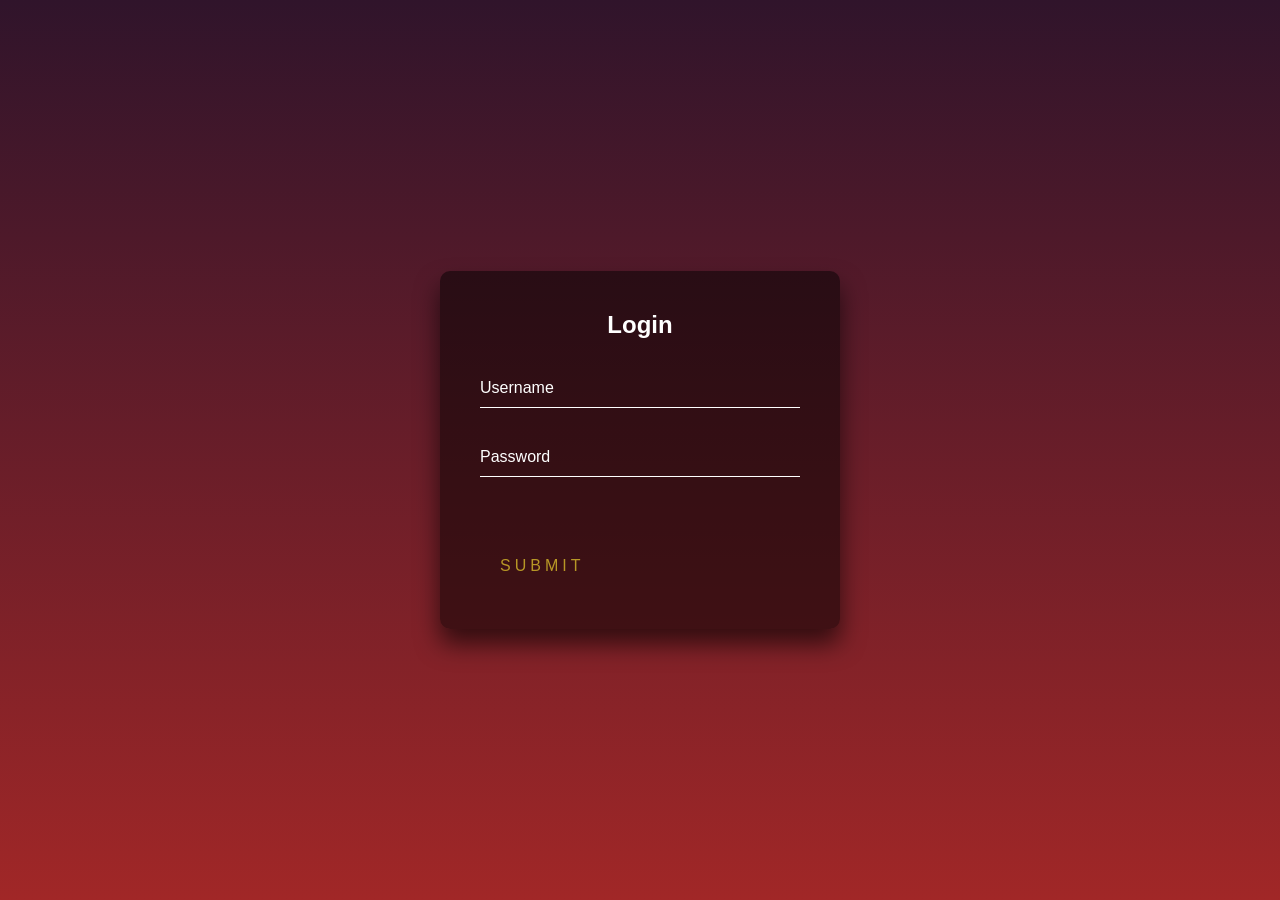
==== index.html @ 4e4e2719 "first commit" ====
<!doctype html>
<html lang="en">
<head>
  <title>Webleb</title>
  <!-- Required meta tags -->
  <meta charset="utf-8">
  <meta name="viewport" content="width=device-width, initial-scale=1, shrink-to-fit=no">
  <link href="style.css" rel="stylesheet">
</head>
<body>
  <div class="login-box">
    <h2>Login</h2>
    <form>
      <div class="user-box">
        <input type="text" name="" required="">
        <label>Username</label>
      </div>
      <div class="user-box">
        <input type="password" name="" required="">
        <label>Password</label>
      </div>
      <a href="#">
        <span></span>
        <span></span>
        <span></span>
        <span></span>
        Submit
      </a>
    </form>
  </div>
</body>
</html>
---- style.css ----
html {
    height: 100%;
  }
  body {
    margin:0;
    padding:0;
    font-family: sans-serif;
    background: linear-gradient(#30142b, #a12727);
  }
  
  .login-box {
    position: absolute;
    top: 50%;
    left: 50%;
    width: 400px;
    padding: 40px;
    transform: translate(-50%, -50%);
    background: rgba(0,0,0,.5);
    box-sizing: border-box;
    box-shadow: 0 15px 25px rgba(0,0,0,.6);
    border-radius: 10px;
  }
  
  .login-box h2 {
    margin: 0 0 30px;
    padding: 0;
    color: #fff;
    text-align: center;
  }
  
  .login-box .user-box {
    position: relative;
  }
  
  .login-box .user-box input {
    width: 100%;
    padding: 10px 0;
    font-size: 16px;
    color: #fff;
    margin-bottom: 30px;
    border: none;
    border-bottom: 1px solid #fff;
    outline: none;
    background: transparent;
  }
  .login-box .user-box label {
    position: absolute;
    top:0;
    left: 0;
    padding: 10px 0;
    font-size: 16px;
    color: #fff;
    pointer-events: none;
    transition: .5s;
  }
  
  .login-box .user-box input:focus ~ label,
  .login-box .user-box input:valid ~ label {
    top: -20px;
    left: 0;
    color: #f68e44;
    font-size: 12px;
  }
  
  .login-box form a {
    position: relative;
    display: inline-block;
    padding: 10px 20px;
    color: #b79726;
    font-size: 16px;
    text-decoration: none;
    text-transform: uppercase;
    overflow: hidden;
    transition: .5s;
    margin-top: 40px;
    letter-spacing: 4px
  }
  
  .login-box a:hover {
    background: #f49803;
    color: #fff;
    border-radius: 5px;
    box-shadow: 0 0 5px #f4c803,
                0 0 25px #bd9d0b,
                0 0 50px #f4e403,
                0 0 100px #d5cf1e;
  }
  
  .login-box a span {
    position: absolute;
    display: block;
  }
  
  .login-box a span:nth-child(1) {
    top: 0;
    left: -100%;
    width: 100%;
    height: 2px;
    background: linear-gradient(90deg, transparent, #f4c003);
    animation: btn-anim1 1s linear infinite;
  }
  
  @keyframes btn-anim1 {
    0% {
      left: -100%;
    }
    50%,100% {
      left: 100%;
    }
  }
  
  .login-box a span:nth-child(2) {
    top: -100%;
    right: 0;
    width: 2px;
    height: 100%;
    background: linear-gradient(180deg, transparent, #f4bc03);
    animation: btn-anim2 1s linear infinite;
    animation-delay: .25s
  }
  
  @keyframes btn-anim2 {
    0% {
      top: -100%;
    }
    50%,100% {
      top: 100%;
    }
  }
  
  .login-box a span:nth-child(3) {
    bottom: 0;
    right: -100%;
    width: 100%;
    height: 2px;
    background: linear-gradient(270deg, transparent, #f4dc03);
    animation: btn-anim3 1s linear infinite;
    animation-delay: .5s
  }
  
  @keyframes btn-anim3 {
    0% {
      right: -100%;
    }
    50%,100% {
      right: 100%;
    }
  }
  
  .login-box a span:nth-child(4) {
    bottom: -100%;
    left: 0;
    width: 2px;
    height: 100%;
    background: linear-gradient(360deg, transparent, #f4b003);
    animation: btn-anim4 1s linear infinite;
    animation-delay: .75s
  }
  
  @keyframes btn-anim4 {
    0% {
      bottom: -100%;
    }
    50%,100% {
      bottom: 100%;
    }
  }
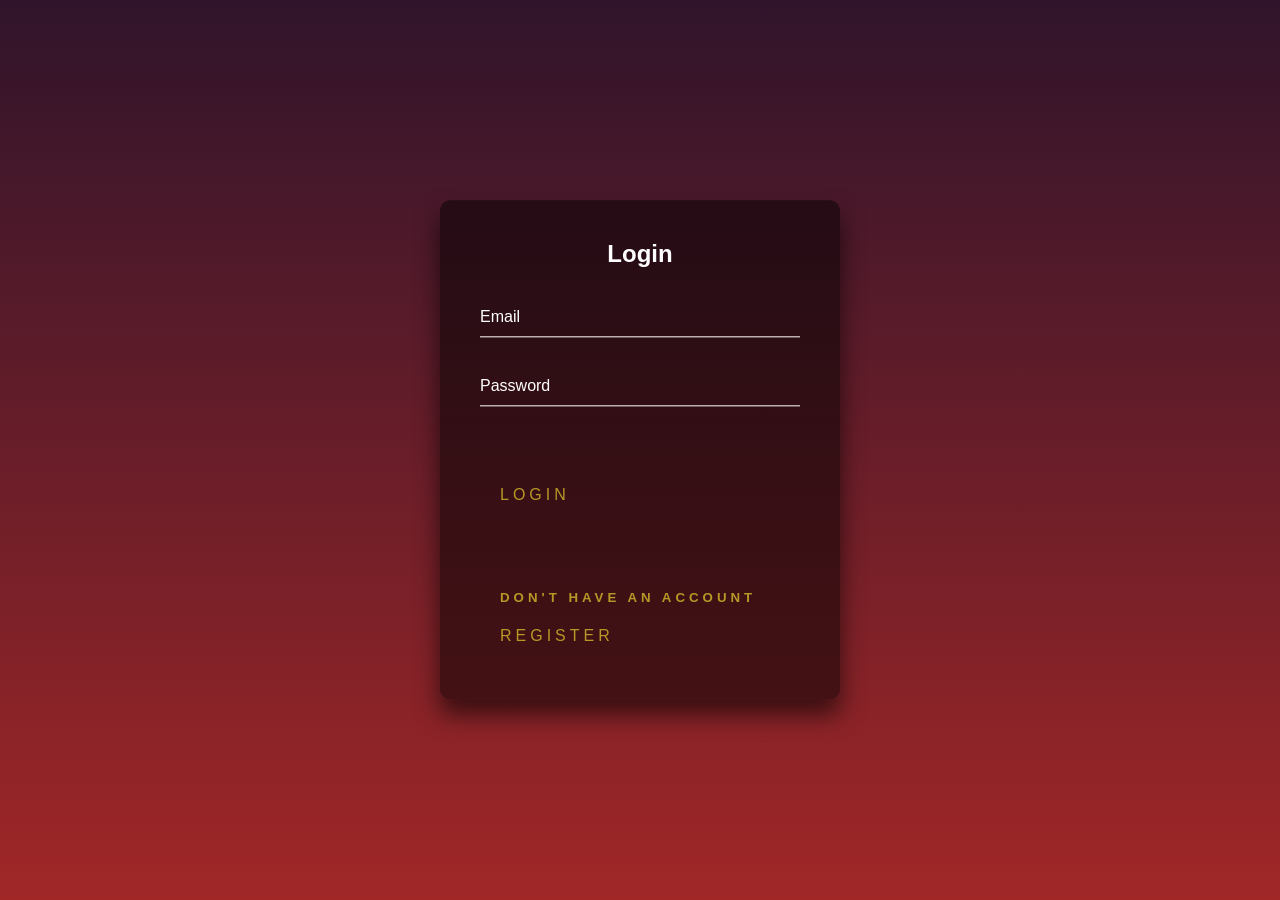
==== commit 46284487: "created a rigester" ====
--- a/index.html
+++ b/index.html
@@ -1,32 +1,34 @@
 <!doctype html>
 <html lang="en">
+
 <head>
-  <title>Webleb</title>
+  <title>form</title>
   <!-- Required meta tags -->
   <meta charset="utf-8">
   <meta name="viewport" content="width=device-width, initial-scale=1, shrink-to-fit=no">
   <link href="style.css" rel="stylesheet">
 </head>
+
 <body>
   <div class="login-box">
     <h2>Login</h2>
     <form>
       <div class="user-box">
         <input type="text" name="" required="">
-        <label>Username</label>
+        <label>Email</label>
       </div>
       <div class="user-box">
         <input type="password" name="" required="">
         <label>Password</label>
       </div>
       <a href="#">
-        <span></span>
-        <span></span>
-        <span></span>
-        <span></span>
-        Submit
+        Login
       </a>
+      <a href="register.html">
+        <h5>Don't have an Account</h5>Register
+    </a>
     </form>
   </div>
 </body>
-</html>
+
+</html>
--- a/style.css
+++ b/style.css
@@ -1,168 +1,177 @@
 html {
-    height: 100%;
+  height: 100%;
+}
+
+body {
+  margin: 0;
+  padding: 0;
+  font-family: sans-serif;
+  background: linear-gradient(#30142b, #a12727);
+}
+
+.login-box {
+  position: absolute;
+  top: 50%;
+  left: 50%;
+  width: 400px;
+  padding: 40px;
+  transform: translate(-50%, -50%);
+  background: rgba(0, 0, 0, .5);
+  box-sizing: border-box;
+  box-shadow: 0 15px 25px rgba(0, 0, 0, .6);
+  border-radius: 10px;
+}
+
+.login-box h2 {
+  margin: 0 0 30px;
+  padding: 0;
+  color: #fff;
+  text-align: center;
+}
+
+.login-box .user-box {
+  position: relative;
+}
+
+.login-box .user-box input {
+  width: 100%;
+  padding: 10px 0;
+  font-size: 16px;
+  color: #fff;
+  margin-bottom: 30px;
+  border: none;
+  border-bottom: 1px solid #fff;
+  outline: none;
+  background: transparent;
+}
+
+.login-box .user-box label {
+  position: absolute;
+  top: 0;
+  left: 0;
+  padding: 10px 0;
+  font-size: 16px;
+  color: #fff;
+  pointer-events: none;
+  transition: .5s;
+}
+
+.login-box .user-box input:focus~label,
+.login-box .user-box input:valid~label {
+  top: -20px;
+  left: 0;
+  color: #f68e44;
+  font-size: 12px;
+}
+
+.login-box form a {
+  position: relative;
+  display: inline-block;
+  padding: 10px 20px;
+  color: #b79726;
+  font-size: 16px;
+  text-decoration: none;
+  text-transform: uppercase;
+  overflow: hidden;
+  transition: .5s;
+  margin-top: 40px;
+  letter-spacing: 4px
+}
+
+.login-box a:hover {
+  background: #f49803;
+  color: #fff;
+  border-radius: 5px;
+  box-shadow: 0 0 5px #f4c803,
+    0 0 25px #bd9d0b,
+    0 0 50px #f4e403,
+    0 0 100px #d5cf1e;
+}
+
+.login-box a span {
+  position: absolute;
+  display: block;
+}
+
+.login-box a span:nth-child(1) {
+  top: 0;
+  left: -100%;
+  width: 100%;
+  height: 2px;
+  background: linear-gradient(90deg, transparent, #f4c003);
+  animation: btn-anim1 1s linear infinite;
+}
+
+@keyframes btn-anim1 {
+  0% {
+    left: -100%;
   }
-  body {
-    margin:0;
-    padding:0;
-    font-family: sans-serif;
-    background: linear-gradient(#30142b, #a12727);
+
+  50%,
+  100% {
+    left: 100%;
   }
-  
-  .login-box {
-    position: absolute;
-    top: 50%;
-    left: 50%;
-    width: 400px;
-    padding: 40px;
-    transform: translate(-50%, -50%);
-    background: rgba(0,0,0,.5);
-    box-sizing: border-box;
-    box-shadow: 0 15px 25px rgba(0,0,0,.6);
-    border-radius: 10px;
+}
+
+.login-box a span:nth-child(2) {
+  top: -100%;
+  right: 0;
+  width: 2px;
+  height: 100%;
+  background: linear-gradient(180deg, transparent, #f4bc03);
+  animation: btn-anim2 1s linear infinite;
+  animation-delay: .25s
+}
+
+@keyframes btn-anim2 {
+  0% {
+    top: -100%;
   }
-  
-  .login-box h2 {
-    margin: 0 0 30px;
-    padding: 0;
-    color: #fff;
-    text-align: center;
+
+  50%,
+  100% {
+    top: 100%;
   }
-  
-  .login-box .user-box {
-    position: relative;
+}
+
+.login-box a span:nth-child(3) {
+  bottom: 0;
+  right: -100%;
+  width: 100%;
+  height: 2px;
+  background: linear-gradient(270deg, transparent, #f4dc03);
+  animation: btn-anim3 1s linear infinite;
+  animation-delay: .5s
+}
+
+@keyframes btn-anim3 {
+  0% {
+    right: -100%;
   }
-  
-  .login-box .user-box input {
-    width: 100%;
-    padding: 10px 0;
-    font-size: 16px;
-    color: #fff;
-    margin-bottom: 30px;
-    border: none;
-    border-bottom: 1px solid #fff;
-    outline: none;
-    background: transparent;
+
+  50%,
+  100% {
+    right: 100%;
   }
-  .login-box .user-box label {
-    position: absolute;
-    top:0;
-    left: 0;
-    padding: 10px 0;
-    font-size: 16px;
-    color: #fff;
-    pointer-events: none;
-    transition: .5s;
+}
+
+.login-box a span:nth-child(4) {
+  bottom: -100%;
+  left: 0;
+  width: 2px;
+  height: 100%;
+  background: linear-gradient(360deg, transparent, #f4b003);
+  animation: btn-anim4 1s linear infinite;
+  animation-delay: .75s
+}
+
+@keyframes btn-anim4 {
+  0% {
+    bottom: -100%;
   }
-  
-  .login-box .user-box input:focus ~ label,
-  .login-box .user-box input:valid ~ label {
-    top: -20px;
-    left: 0;
-    color: #f68e44;
-    font-size: 12px;
+
+  50%,
+  100% {
+    bottom: 100%;
   }
-  
-  .login-box form a {
-    position: relative;
-    display: inline-block;
-    padding: 10px 20px;
-    color: #b79726;
-    font-size: 16px;
-    text-decoration: none;
-    text-transform: uppercase;
-    overflow: hidden;
-    transition: .5s;
-    margin-top: 40px;
-    letter-spacing: 4px
-  }
-  
-  .login-box a:hover {
-    background: #f49803;
-    color: #fff;
-    border-radius: 5px;
-    box-shadow: 0 0 5px #f4c803,
-                0 0 25px #bd9d0b,
-                0 0 50px #f4e403,
-                0 0 100px #d5cf1e;
-  }
-  
-  .login-box a span {
-    position: absolute;
-    display: block;
-  }
-  
-  .login-box a span:nth-child(1) {
-    top: 0;
-    left: -100%;
-    width: 100%;
-    height: 2px;
-    background: linear-gradient(90deg, transparent, #f4c003);
-    animation: btn-anim1 1s linear infinite;
-  }
-  
-  @keyframes btn-anim1 {
-    0% {
-      left: -100%;
-    }
-    50%,100% {
-      left: 100%;
-    }
-  }
-  
-  .login-box a span:nth-child(2) {
-    top: -100%;
-    right: 0;
-    width: 2px;
-    height: 100%;
-    background: linear-gradient(180deg, transparent, #f4bc03);
-    animation: btn-anim2 1s linear infinite;
-    animation-delay: .25s
-  }
-  
-  @keyframes btn-anim2 {
-    0% {
-      top: -100%;
-    }
-    50%,100% {
-      top: 100%;
-    }
-  }
-  
-  .login-box a span:nth-child(3) {
-    bottom: 0;
-    right: -100%;
-    width: 100%;
-    height: 2px;
-    background: linear-gradient(270deg, transparent, #f4dc03);
-    animation: btn-anim3 1s linear infinite;
-    animation-delay: .5s
-  }
-  
-  @keyframes btn-anim3 {
-    0% {
-      right: -100%;
-    }
-    50%,100% {
-      right: 100%;
-    }
-  }
-  
-  .login-box a span:nth-child(4) {
-    bottom: -100%;
-    left: 0;
-    width: 2px;
-    height: 100%;
-    background: linear-gradient(360deg, transparent, #f4b003);
-    animation: btn-anim4 1s linear infinite;
-    animation-delay: .75s
-  }
-  
-  @keyframes btn-anim4 {
-    0% {
-      bottom: -100%;
-    }
-    50%,100% {
-      bottom: 100%;
-    }
-  }
-  +}
